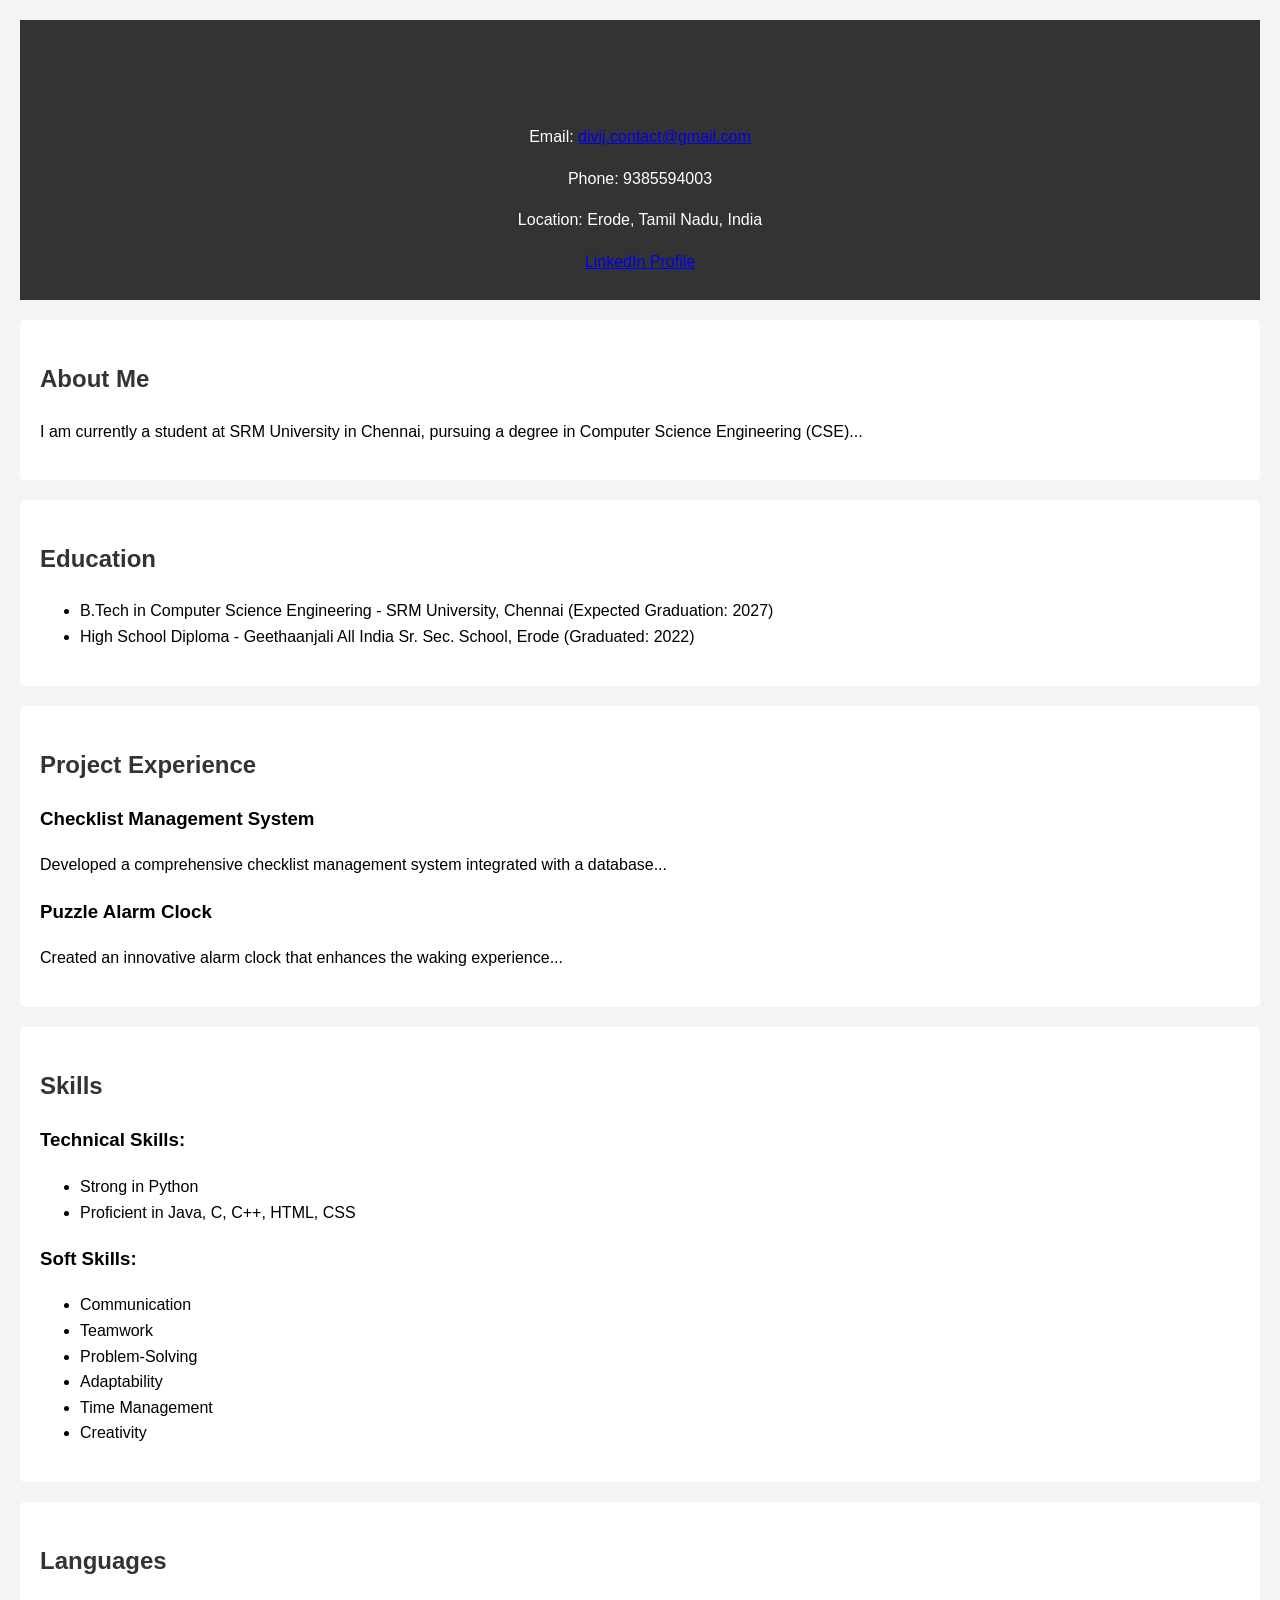
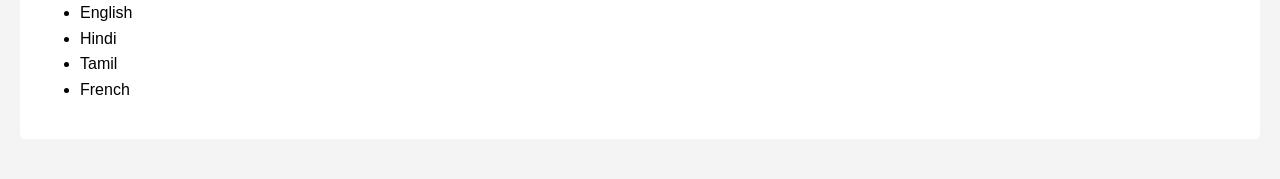
==== index.html @ 1a052d79 "Update and rename index.html.html to index.html" ====
<!DOCTYPE html>
<html lang="en">
<head>
    <meta charset="UTF-8">
    <meta name="viewport" content="width=device-width, initial-scale=1.0">
    <title>Divij K P - Portfolio</title>
    <link rel="stylesheet" href="styles.css"> <!-- Link to your CSS file -->
</head>
<body>
    <header>
        <h1>Divij K P</h1>
        <p>Email: <a href="mailto:divij.contact@gmail.com">divij.contact@gmail.com</a></p>
        <p>Phone: 9385594003</p>
        <p>Location: Erode, Tamil Nadu, India</p>
        <p><a href="https://www.linkedin.com/in/divij-profile">LinkedIn Profile</a></p>
    </header>

    <section>
        <h2>About Me</h2>
        <p>I am currently a student at SRM University in Chennai, pursuing a degree in Computer Science Engineering (CSE)...</p>
    </section>

    <section>
        <h2>Education</h2>
        <ul>
            <li>B.Tech in Computer Science Engineering - SRM University, Chennai (Expected Graduation: 2027)</li>
            <li>High School Diploma - Geethaanjali All India Sr. Sec. School, Erode (Graduated: 2022)</li>
        </ul>
    </section>

    <section>
        <h2>Project Experience</h2>
        <h3>Checklist Management System</h3>
        <p>Developed a comprehensive checklist management system integrated with a database...</p>

        <h3>Puzzle Alarm Clock</h3>
        <p>Created an innovative alarm clock that enhances the waking experience...</p>
    </section>

    <section>
        <h2>Skills</h2>
        <h3>Technical Skills:</h3>
        <ul>
            <li>Strong in Python</li>
            <li>Proficient in Java, C, C++, HTML, CSS</li>
        </ul>
        <h3>Soft Skills:</h3>
        <ul>
            <li>Communication</li>
            <li>Teamwork</li>
            <li>Problem-Solving</li>
            <li>Adaptability</li>
            <li>Time Management</li>
            <li>Creativity</li>
        </ul>
    </section>

    <section>
        <h2>Languages</h2>
        <ul>
            <li>English</li>
            <li>Hindi</li>
            <li>Tamil</li>
            <li>French</li>
        </ul>
    </section>
</body>
</html>
---- styles.css ----
body {
    font-family: Arial, sans-serif;
    line-height: 1.6;
    margin: 0;
    padding: 20px;
    background-color: #f4f4f4;
}

header {
    background: #333;
    color: #fff;
    padding: 10px 0;
    text-align: center;
}

section {
    margin: 20px 0;
    padding: 20px;
    background: white;
    border-radius: 5px;
}

h1, h2 {
    color: #333;
}
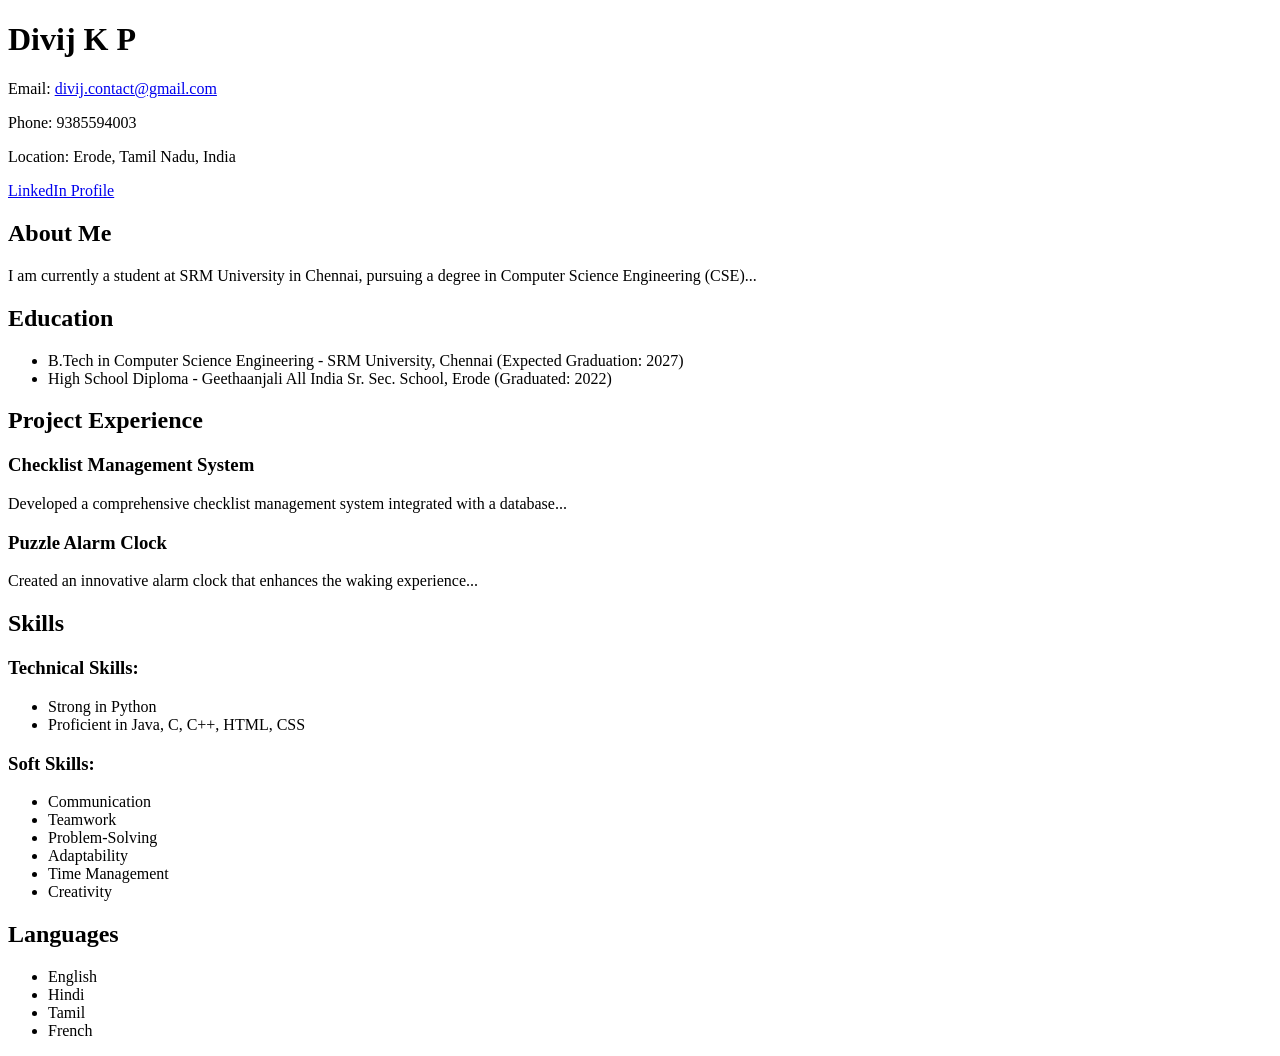
==== commit 79bff546: "Update index.html" ====
--- a/index.html
+++ b/index.html
@@ -3,11 +3,12 @@
 <head>
     <meta charset="UTF-8">
     <meta name="viewport" content="width=device-width, initial-scale=1.0">
-    <title>Divij K P - Portfolio</title>
+    <title>My Portfolio</title>
     <link rel="stylesheet" href="styles.css"> <!-- Link to your CSS file -->
+    <link rel="stylesheet" href="https://cdnjs.cloudflare.com/ajax/libs/animate.css/4.1.1/animate.min.css"> <!-- Include Animate.css -->
 </head>
 <body>
-    <header>
+    <header class="animate__animated animate__fadeIn">
         <h1>Divij K P</h1>
         <p>Email: <a href="mailto:divij.contact@gmail.com">divij.contact@gmail.com</a></p>
         <p>Phone: 9385594003</p>
@@ -15,12 +16,12 @@
         <p><a href="https://www.linkedin.com/in/divij-profile">LinkedIn Profile</a></p>
     </header>
 
-    <section>
+    <section class="animate__animated animate__fadeInLeft">
         <h2>About Me</h2>
         <p>I am currently a student at SRM University in Chennai, pursuing a degree in Computer Science Engineering (CSE)...</p>
     </section>
 
-    <section>
+    <section class="animate__animated animate__fadeInLeft">
         <h2>Education</h2>
         <ul>
             <li>B.Tech in Computer Science Engineering - SRM University, Chennai (Expected Graduation: 2027)</li>
@@ -28,7 +29,7 @@
         </ul>
     </section>
 
-    <section>
+    <section class="animate__animated animate__fadeInRight">
         <h2>Project Experience</h2>
         <h3>Checklist Management System</h3>
         <p>Developed a comprehensive checklist management system integrated with a database...</p>
@@ -37,7 +38,7 @@
         <p>Created an innovative alarm clock that enhances the waking experience...</p>
     </section>
 
-    <section>
+    <section class="animate__animated animate__fadeInUp">
         <h2>Skills</h2>
         <h3>Technical Skills:</h3>
         <ul>
@@ -55,7 +56,7 @@
         </ul>
     </section>
 
-    <section>
+    <section class="animate__animated animate__fadeInUp">
         <h2>Languages</h2>
         <ul>
             <li>English</li>
--- a/styles.css
+++ b/styles.css
@@ -1,25 +1,48 @@
-body {
-    font-family: Arial, sans-serif;
-    line-height: 1.6;
-    margin: 0;
-    padding: 20px;
-    background-color: #f4f4f4;
-}
-
-header {
-    background: #333;
-    color: #fff;
-    padding: 10px 0;
-    text-align: center;
-}
-
-section {
-    margin: 20px 0;
-    padding: 20px;
-    background: white;
-    border-radius: 5px;
-}
-
-h1, h2 {
-    color: #333;
-}
+<!DOCTYPE html>
+<html lang="en">
+<head>
+    <meta charset="UTF-8">
+    <meta name="viewport" content="width=device-width, initial-scale=1.0">
+    <link href="https://fonts.googleapis.com/css2?family=Roboto:wght@400;700&display=swap" rel="stylesheet">
+    <link rel="stylesheet" href="https://cdnjs.cloudflare.com/ajax/libs/animate.css/4.1.1/animate.min.css">
+    <style>
+        body {
+            font-family: 'Roboto', sans-serif;
+            background: linear-gradient(to right, #ff7e5f, #feb47b);
+            color: white;
+            text-align: center;
+            padding: 50px;
+        }
+        .card {
+            border: 1px solid #ccc;
+            border-radius: 10px;
+            box-shadow: 0 4px 8px rgba(0, 0, 0, 0.1);
+            padding: 20px;
+            margin: 20px;
+            background-color: rgba(255, 255, 255, 0.1);
+        }
+        .button {
+            background-color: #4CAF50;
+            border: none;
+            color: white;
+            padding: 15px 32px;
+            text-align: center;
+            text-decoration: none;
+            display: inline-block;
+            transition: background-color 0.3s ease;
+        }
+        .button:hover {
+            background-color: #45a049;
+        }
+    </style>
+    <title>Divij's Portfolio</title>
+</head>
+<body>
+    <h1 class="animate__animated animate__fadeIn">Welcome to My Portfolio</h1>
+    <div class="card" data-aos="fade-up">
+        <h2>My Project</h2>
+        <p>Description of my project...</p>
+        <a href="#" class="button">Learn More</a>
+    </div>
+</body>
+</html>
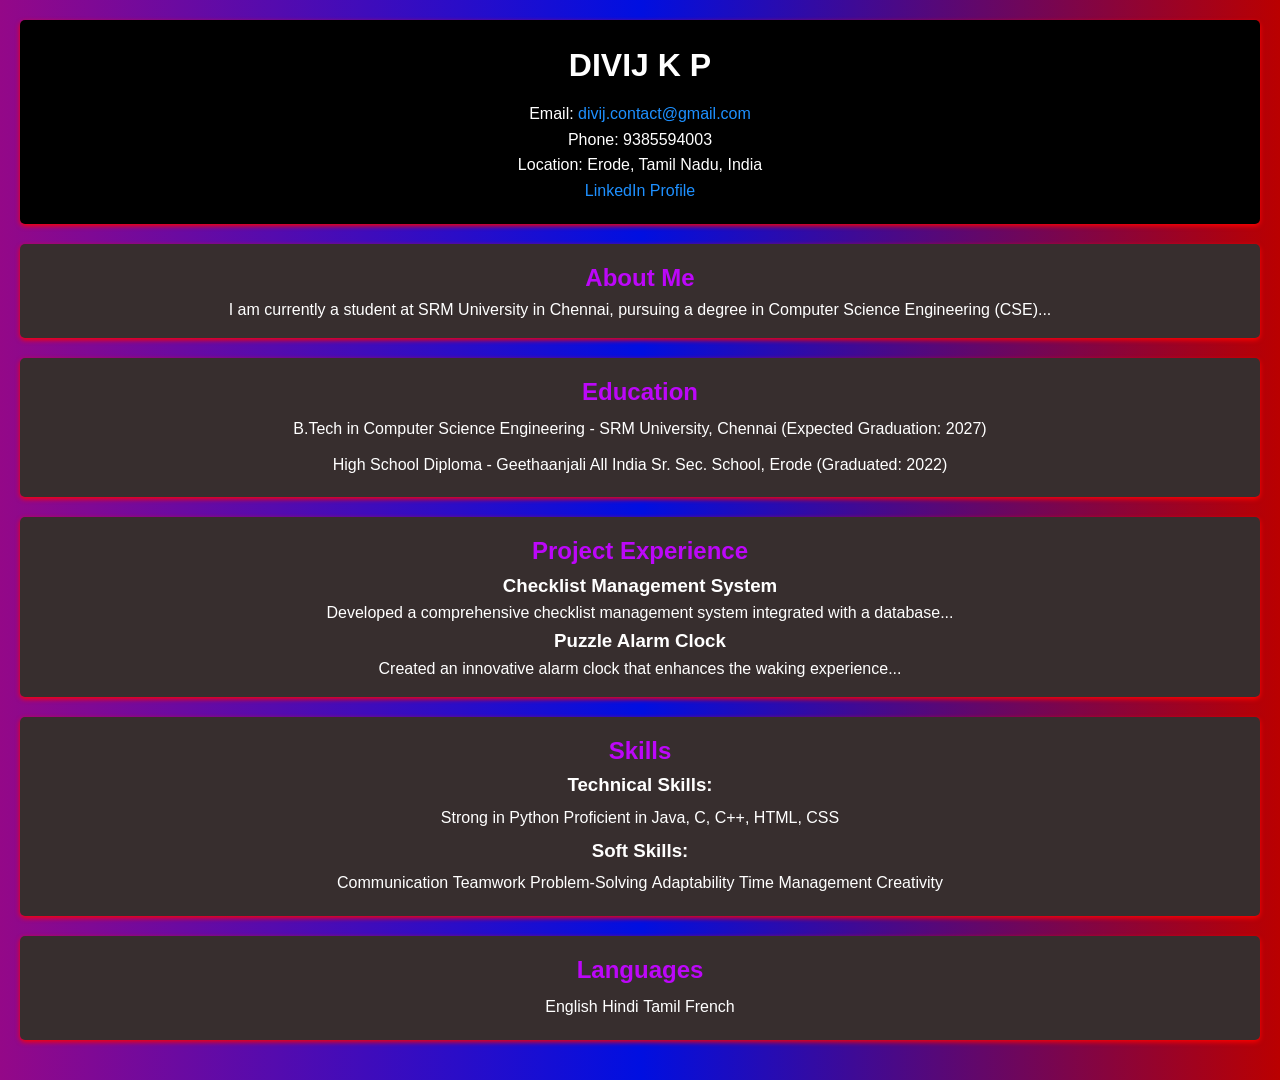
==== commit 4d9ea9c1: "gradient" ====
--- a/index.html
+++ b/index.html
@@ -9,7 +9,7 @@
 </head>
 <body>
     <header class="animate__animated animate__fadeIn">
-        <h1>Divij K P</h1>
+        <h1>DIVIJ K P</h1>
         <p>Email: <a href="mailto:divij.contact@gmail.com">divij.contact@gmail.com</a></p>
         <p>Phone: 9385594003</p>
         <p>Location: Erode, Tamil Nadu, India</p>
--- a/styles.css
+++ b/styles.css
@@ -1,48 +1,74 @@
-<!DOCTYPE html>
-<html lang="en">
-<head>
-    <meta charset="UTF-8">
-    <meta name="viewport" content="width=device-width, initial-scale=1.0">
-    <link href="https://fonts.googleapis.com/css2?family=Roboto:wght@400;700&display=swap" rel="stylesheet">
-    <link rel="stylesheet" href="https://cdnjs.cloudflare.com/ajax/libs/animate.css/4.1.1/animate.min.css">
-    <style>
-        body {
-            font-family: 'Roboto', sans-serif;
-            background: linear-gradient(to right, #ff7e5f, #feb47b);
-            color: white;
-            text-align: center;
-            padding: 50px;
-        }
-        .card {
-            border: 1px solid #ccc;
-            border-radius: 10px;
-            box-shadow: 0 4px 8px rgba(0, 0, 0, 0.1);
-            padding: 20px;
-            margin: 20px;
-            background-color: rgba(255, 255, 255, 0.1);
-        }
-        .button {
-            background-color: #4CAF50;
-            border: none;
-            color: white;
-            padding: 15px 32px;
-            text-align: center;
-            text-decoration: none;
-            display: inline-block;
-            transition: background-color 0.3s ease;
-        }
-        .button:hover {
-            background-color: #45a049;
-        }
-    </style>
-    <title>Divij's Portfolio</title>
-</head>
-<body>
-    <h1 class="animate__animated animate__fadeIn">Welcome to My Portfolio</h1>
-    <div class="card" data-aos="fade-up">
-        <h2>My Project</h2>
-        <p>Description of my project...</p>
-        <a href="#" class="button">Learn More</a>
-    </div>
-</body>
-</html>
+/* General Reset */
+* {
+    margin: 0;
+    padding: 0;
+    box-sizing: border-box;
+}
+
+/* Body Styles */
+body {
+    font-family: Arial, sans-serif;
+    line-height: 1.6;
+    background-color: #1f34a9; /* Changed to black */
+    color: #00067d; /* Changed to light grey for readability */
+    padding: 20px;
+    background: linear-gradient(to right, #940888, #000fe1, #ba0000); /* Gradient with three colors */
+
+    
+}
+
+/* Header Styles */
+header {
+    background: #000000; /* Dark grey to differentiate from the body background */
+    color: rgb(255, 255, 255);
+    padding: 20px;
+    text-align: center;
+    border-radius: 5px;
+    box-shadow: 0 2px 5px rgb(255, 0, 0);
+    /*background: linear-gradient(to right, #040404, #feb47b); /* Gradient from left to right */
+    
+    
+}
+
+header h1 {
+    margin-bottom: 10px;
+}
+
+/* Section Styles */
+section {
+    margin: 20px 0;
+    padding: 15px;
+    text-align: center;
+    background: #372e2e; /* Dark grey for section background */
+    color: #ffffff; /* Light grey for text color */
+    border-radius: 5px;
+    box-shadow: 0 2px 5px rgb(255, 0, 0); /* Adjusted shadow to be white with low opacity */
+}
+
+section h2 {
+    color: #bc07f9; /* Bright blue for section headings */
+
+}
+
+/* Link Styles */
+a {
+    color: #1e90ff; /* Bright blue for links */
+    text-decoration: none;
+}
+
+a:hover {
+    text-decoration: underline;
+}
+
+/* List Styles */
+ul {
+    list-style: disc;               /* Default bullet points */
+    padding-left: 0;               /* Remove left padding to allow centering */
+    text-align: center;            /* Center the text inside the ul */
+}
+
+ul li {
+    margin: 5px 0;                /* Space between list items */
+    display: inline-block;         /* This allows li elements to be centered */
+    text-align: center;            /* Center the text within li */
+}
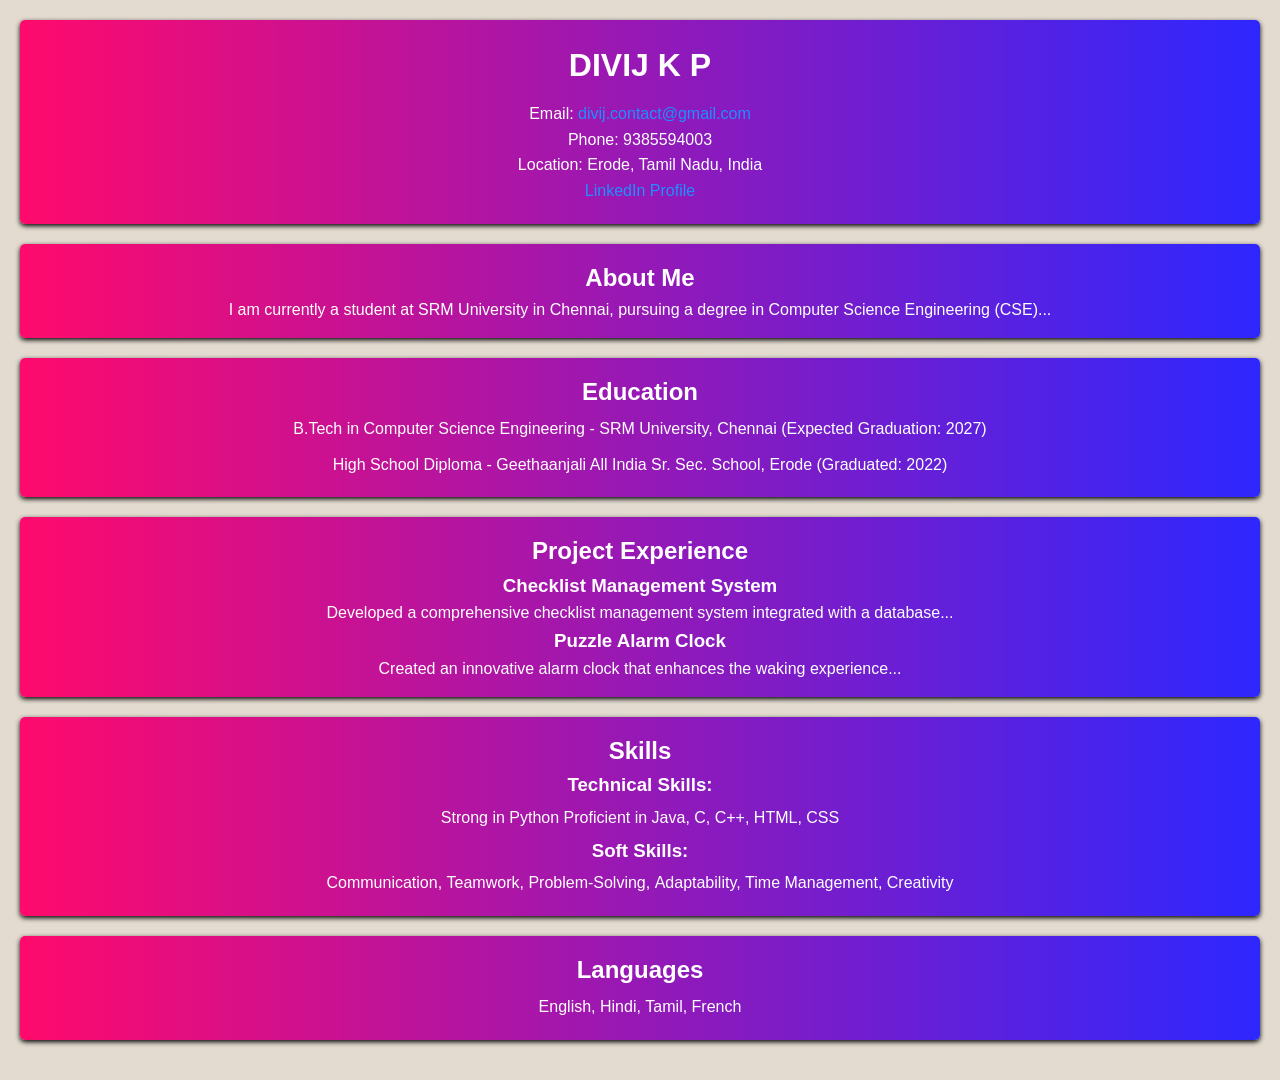
==== commit 57eb28ba: "Update index.html" ====
--- a/index.html
+++ b/index.html
@@ -47,11 +47,11 @@
         </ul>
         <h3>Soft Skills:</h3>
         <ul>
-            <li>Communication</li>
-            <li>Teamwork</li>
-            <li>Problem-Solving</li>
-            <li>Adaptability</li>
-            <li>Time Management</li>
+            <li>Communication,</li>
+            <li>Teamwork,</li>
+            <li>Problem-Solving,</li>
+            <li>Adaptability,</li>
+            <li>Time Management,</li>
             <li>Creativity</li>
         </ul>
     </section>
@@ -59,9 +59,9 @@
     <section class="animate__animated animate__fadeInUp">
         <h2>Languages</h2>
         <ul>
-            <li>English</li>
-            <li>Hindi</li>
-            <li>Tamil</li>
+            <li>English,</li>
+            <li>Hindi,</li>
+            <li>Tamil,</li>
             <li>French</li>
         </ul>
     </section>
--- a/styles.css
+++ b/styles.css
@@ -9,22 +9,23 @@
 body {
     font-family: Arial, sans-serif;
     line-height: 1.6;
-    background-color: #1f34a9; /* Changed to black */
+    background-color: #e3dbd0; /* Changed to black */
     color: #00067d; /* Changed to light grey for readability */
     padding: 20px;
-    background: linear-gradient(to right, #940888, #000fe1, #ba0000); /* Gradient with three colors */
+    
 
     
 }
 
 /* Header Styles */
 header {
-    background: #000000; /* Dark grey to differentiate from the body background */
+    background: #878278; /* Dark grey to differentiate from the body background */
     color: rgb(255, 255, 255);
     padding: 20px;
     text-align: center;
     border-radius: 5px;
-    box-shadow: 0 2px 5px rgb(255, 0, 0);
+    box-shadow: 0 2px 5px rgb(0, 0, 0);
+    background: linear-gradient(to right, #ff0a6c, #2d27ff); /* Gradient with 2 colors */
     /*background: linear-gradient(to right, #040404, #feb47b); /* Gradient from left to right */
     
     
@@ -42,11 +43,12 @@
     background: #372e2e; /* Dark grey for section background */
     color: #ffffff; /* Light grey for text color */
     border-radius: 5px;
-    box-shadow: 0 2px 5px rgb(255, 0, 0); /* Adjusted shadow to be white with low opacity */
+    background: linear-gradient(to right, #ff0a6c, #2d27ff); /* Gradient with 2 colors */
+    box-shadow: 0 2px 5px rgb(0, 0, 0); /* Adjusted shadow to be white with low opacity */
 }
 
 section h2 {
-    color: #bc07f9; /* Bright blue for section headings */
+    color: #ffffff; /* Bright blue for section headings */
 
 }
 
